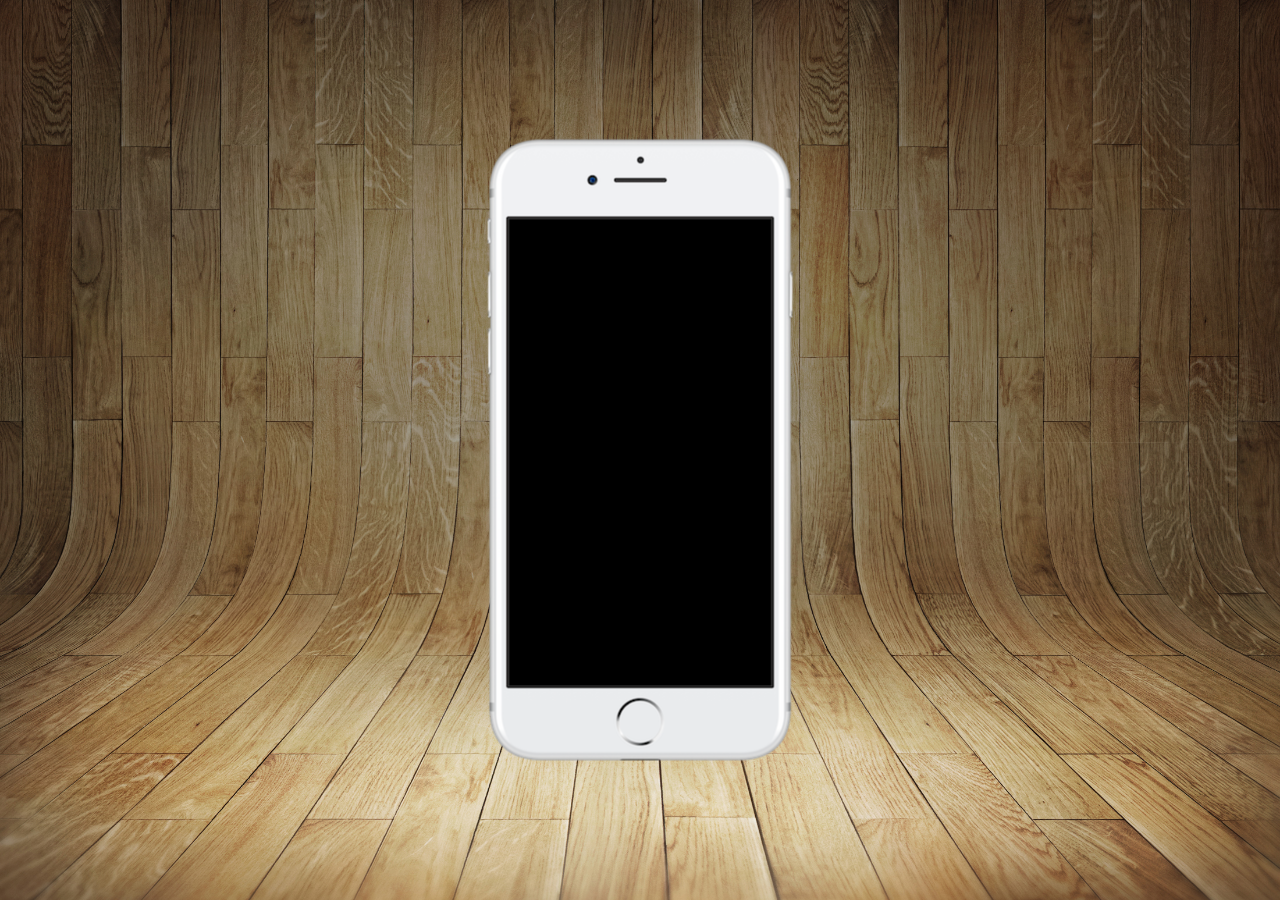
==== index.html @ 331ddd73 "Página inicial do projeto" ====
<!DOCTYPE html>
<html lang="pt-br">
<head>
    <meta charset="UTF-8">
    <meta name="viewport" content="width=device-width, initial-scale=1.0">
    <link rel="shortcut icon" href="favicon.ico" type="image/x-icon">
    <link rel="stylesheet" href="estilos/style.css">
    <title>Projeto Redes Sociais</title>
</head>
<body>
    <main>
        <section id="telefone">

        </section>
        <section id="redes-sociais">

        </section>
    </main>
</body>
</html>
---- estilos/style.css ----
@charset "UTF-8";

* {
    margin: 0px;
    padding: 0px;
    font-family: Arial, Helvetica, sans-serif;
}

html, body {
    height: 100vh;
    width: 100vw;
    background-color: black;
}

body {
    background: url('../imagens/fundo-madeira.jpg') no-repeat top center;
    background-size: cover;
    background-attachment: fixed;
}

main {
    position: relative;
    height: 100vh;
}

section#telefone {
    position: absolute;
    top: 50%;
    left: 50%;
    transform: translate(-50%, -50%);
    height: 627px;
    width: 311px;
    background: url('../imagens/frame-iphone.png') no-repeat;
}
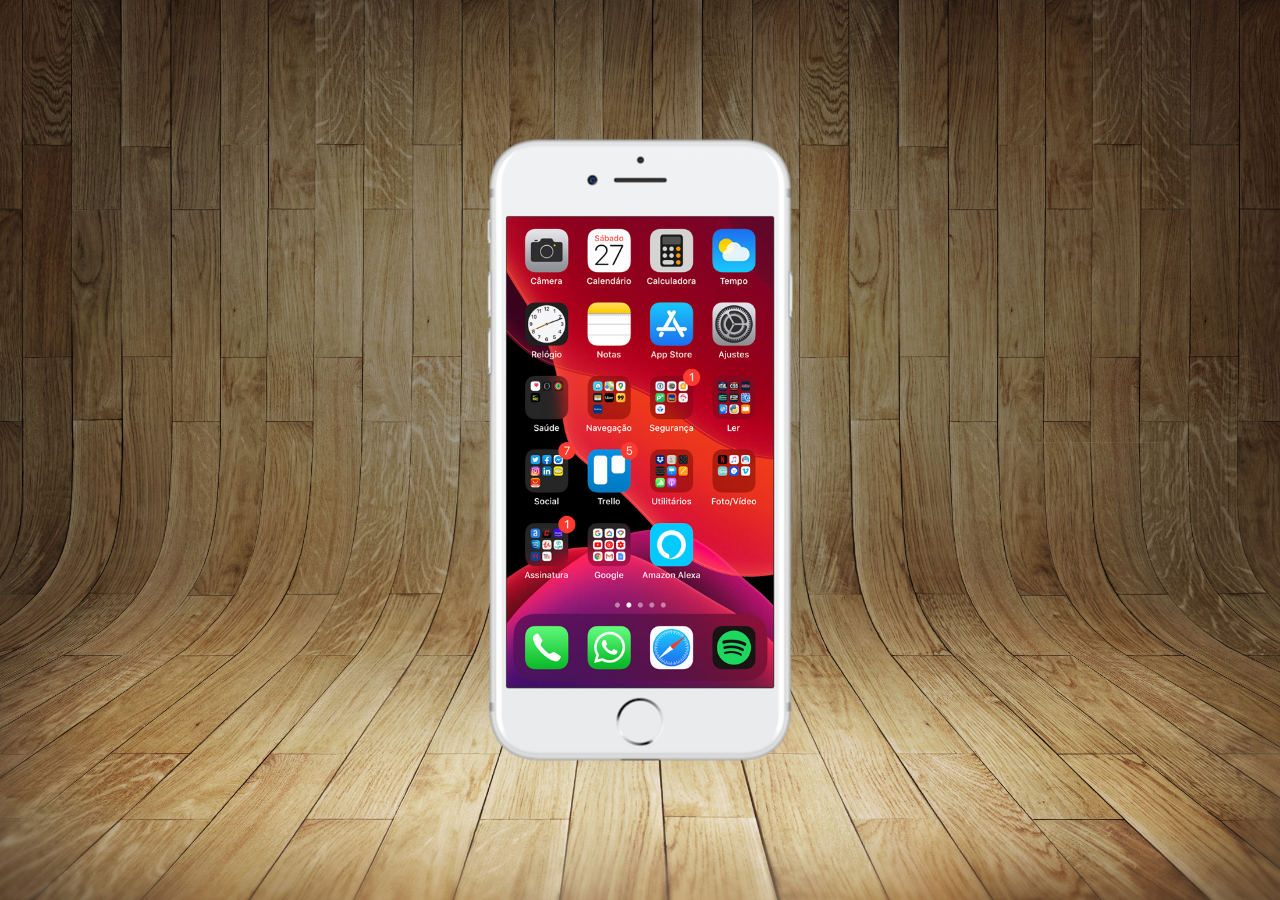
==== commit d7ce482d: "criei a tela home" ====
--- a/index.html
+++ b/index.html
@@ -10,7 +10,7 @@
 <body>
     <main>
         <section id="telefone">
-
+            <iframe name="tela" id="tela" src="home.html" frameborder="0"></iframe>
         </section>
         <section id="redes-sociais">
 
--- a/estilos/style.css
+++ b/estilos/style.css
@@ -31,4 +31,12 @@
     height: 627px;
     width: 311px;
     background: url('../imagens/frame-iphone.png') no-repeat;
+}
+
+iframe#tela {
+    position: relative;
+    top: 80px;
+    left: 22px;
+    height: 471px;
+    width: 267px;
 }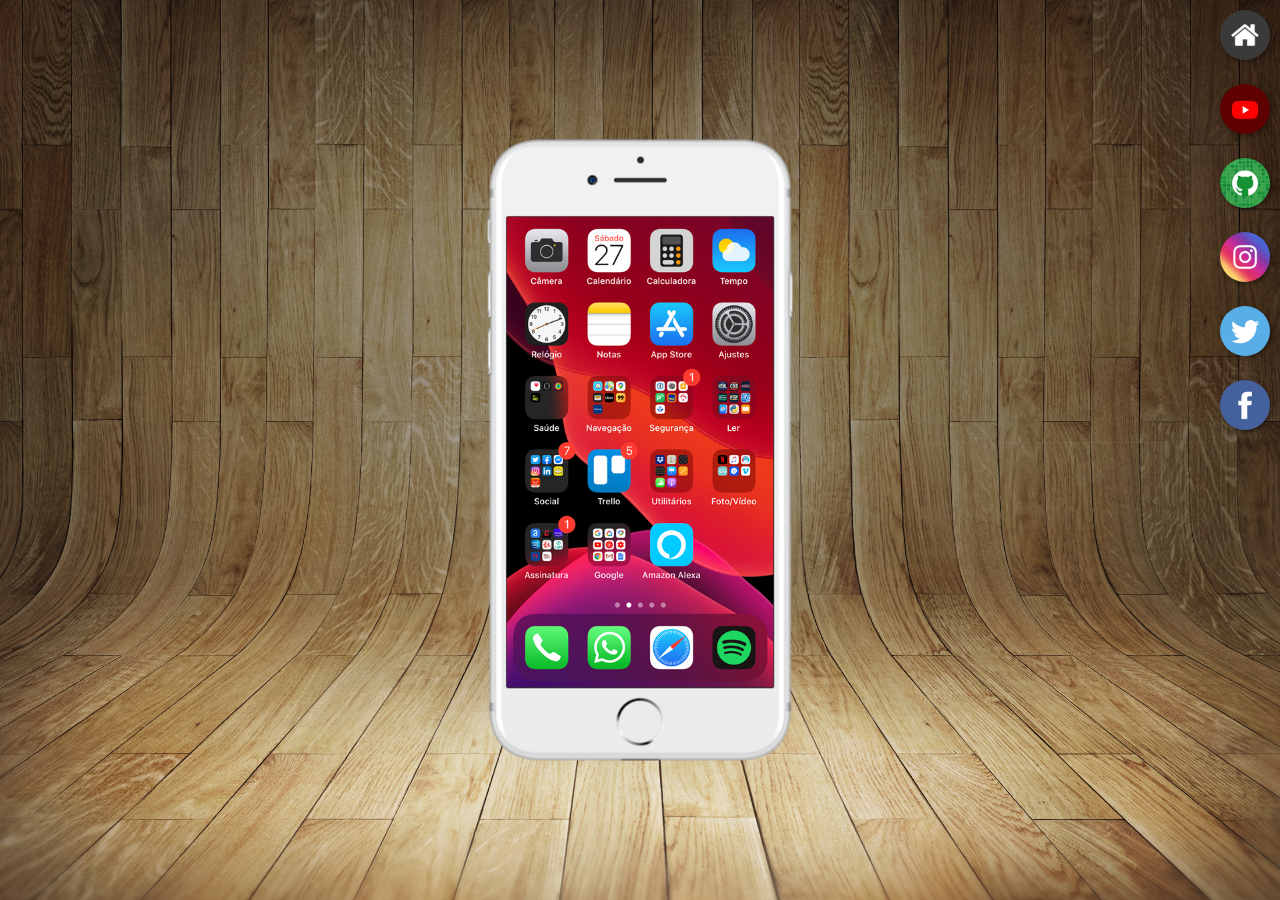
==== commit 60f4e23b: "criei botões na lateral" ====
--- a/index.html
+++ b/index.html
@@ -10,10 +10,17 @@
 <body>
     <main>
         <section id="telefone">
-            <iframe name="tela" id="tela" src="home.html" frameborder="0"></iframe>
+            <iframe name="tela" id="tela" src="home.html" frameborder="0">
+                <p>Seu navegador não é compativel com isso.</p>
+            </iframe>
         </section>
         <section id="redes-sociais">
-
+            <a href="" target="tela"><img src="imagens/logo-home.jpg" alt="Home"></a> <br>
+            <a href="" target="tela"><img src="imagens/logo-youtube.jpg" alt="YouTube"></a> <br>
+            <a href="" target="tela"><img src="imagens/logo-github.jpg" alt="GitHub"></a> <br>
+            <a href="" target="tela"><img src="imagens/logo-instagram.jpg" alt="Instagram"></a> <br>
+            <a href="" target="tela"><img src="imagens/logo-twitter.jpg" alt="Twitter"></a> <br>
+            <a href="" target="tela"><img src="imagens/logo-facebook.jpg" alt="Facebook"></a> <br>
         </section>
     </main>
 </body>
--- a/estilos/style.css
+++ b/estilos/style.css
@@ -39,4 +39,23 @@
     left: 22px;
     height: 471px;
     width: 267px;
+}
+
+section#redes-sociais {
+    text-align: right;
+}
+
+section#redes-sociais  img {
+    width: 50px;
+    margin: 10px;
+    border-radius: 50%;
+    box-shadow: 2px 2px 5px rgba(0, 0, 0, 0.414);
+    box-sizing: border-box;
+}
+
+section#redes-sociais img:hover {
+    border: 2px solid rgba(255, 255, 255, 0.619);
+    transform: translate(-3px, -3px);
+    box-shadow: 5px 5px 10px rgba(0, 0, 0, 0.677);
+    transition: transform .3s, border .1s;
 }